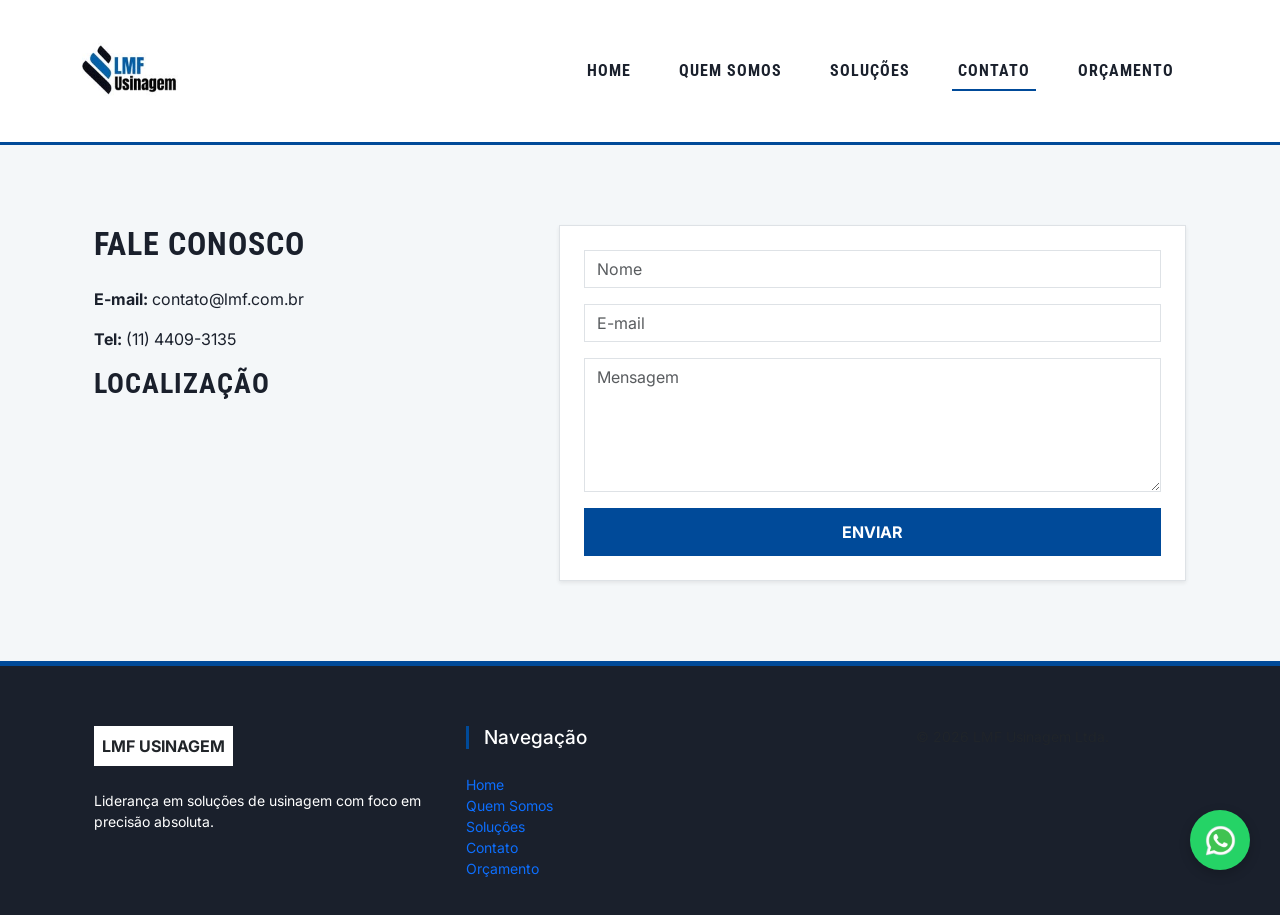
==== contato.html @ 6fcbe22f "Versão inicial LMF com ajustes de UI" ====
<!doctype html>
<html lang="pt-br">
  <head>
    <meta charset="UTF-8" />
    <meta name="viewport" content="width=device-width, initial-scale=1.0" />
    <title>LMF Usinagem | Contato</title>
    <link
      href="https://cdn.jsdelivr.net/npm/bootstrap@5.3.2/dist/css/bootstrap.min.css"
      rel="stylesheet"
    />
    <link
      href="https://fonts.googleapis.com/css2?family=Inter:wght@400;700&family=Roboto+Condensed:wght@700&display=swap"
      rel="stylesheet"
    />
    <link rel="stylesheet" href="style.css" />
  </head>
  <body>
    <nav class="navbar navbar-expand-lg sticky-top">
      <div class="container">
        <a class="navbar-brand d-flex align-items-center" href="index.html">
          <img src="img/logo.jpg" alt="lmf_logo" height="100" />
        </a>
        <button
          class="navbar-toggler border-0"
          type="button"
          data-bs-toggle="collapse"
          data-bs-target="#navbarNav"
        >
          <span class="navbar-toggler-icon"></span>
        </button>
        <div class="collapse navbar-collapse" id="navbarNav">
          <ul class="navbar-nav ms-auto">
            <li class="nav-item">
              <a class="nav-link" href="index.html">Home</a>
            </li>
            <li class="nav-item">
              <a class="nav-link" href="quem_somos.html">Quem Somos</a>
            </li>
            <li class="nav-item">
              <a class="nav-link" href="solucoes.html">Soluções</a>
            </li>
            <li class="nav-item">
              <a class="nav-link active" href="contato.html">Contato</a>
            </li>
            <li class="nav-item">
              <a class="nav-link" href="orcamento.html">Orçamento</a>
            </li>
          </ul>
        </div>
      </div>
    </nav>

    <main class="page-section">
      <div class="container">
        <div class="row g-4">
          <div class="col-lg-5 mb-4">
            <h2 class="fw-bold mb-4">Fale Conosco</h2>
            <p><strong>E-mail:</strong> contato@lmf.com.br</p>
            <p><strong>Tel:</strong> (11) 4409-3135</p>
            <div class="col-lg-5 pe-lg-5">
              <h3 class="fw-bold mb-4">Localização</h3>
              <div class="ratio ratio-16x9">
                <iframe
                  src="https://www.google.com/maps/embed?pb=!1m18!1m12!1m3!1d3665.8258990457516!2d-47.0580151!3d-23.2494217!2m3!1f0!2f0!3f0!3m2!1i1024!2i768!4f13.1!3m3!1m2!1s0x94cf3b98a22b06c5%3A0xddeb3f2fcb4946f!2sLMF%20Usinagem!5e0!3m2!1spt-BR!2sbr!4v1773589391187!5m2!1spt-BR!2sbr"
                  class="google-map"
                  allowfullscreen=""
                  loading="lazy"
                  referrerpolicy="no-referrer-when-downgrade"
                >
                </iframe>
              </div>
            </div>
          </div>
          <div class="col-lg-7">
            <form id="contactForm" class="bg-white p-4 border shadow-sm">
              <input
                type="text"
                class="form-control mb-3"
                placeholder="Nome"
                required
              />
              <input
                type="email"
                class="form-control mb-3"
                placeholder="E-mail"
                required
              />
              <textarea
                class="form-control mb-3"
                rows="5"
                placeholder="Mensagem"
              ></textarea>
              <button type="submit" class="btn btn-industrial w-100 text-white">
                ENVIAR
              </button>
            </form>
          </div>
        </div>
      </div>
    </main>

    <footer>
      <div class="container">
        <div class="row g-4">
          <div class="col-lg-4">
            <div class="bg-white d-inline-block p-2 mb-4 fw-bold text-dark">
              LMF USINAGEM
            </div>
            <p class="small">
              Liderança em soluções de usinagem com foco em precisão absoluta.
            </p>
          </div>
          <div class="col-lg-4">
            <h6 class="footer-heading">Navegação</h6>
            <ul class="list-unstyled small">
              <li>
                <a href="index.html" class="text-decoration-none">Home</a>
              </li>
              <li>
                <a href="quem_somos.html" class="text-decoration-none"
                  >Quem Somos</a
                >
              </li>
              <li>
                <a href="solucoes.html" class="text-decoration-none"
                  >Soluções</a
                >
              </li>
              <li>
                <a href="contato.html" class="text-decoration-none">Contato</a>
              </li>
              <li>
                <a href="orcamento.html" class="text-decoration-none"
                  >Orçamento</a
                >
              </li>
            </ul>
          </div>
          <div class="col-lg-4 text-center">
            <p class="small text-muted">© 2026 LMF Usinagem Ltda.</p>
          </div>
        </div>
      </div>
    </footer>

    <a href="https://wa.me/5511959652574" target="_blank" class="whatsapp-fab">
      <img src="img/whats_icon.png" alt="WhatsApp" class="whats_image" />
    </a>
    <script src="https://cdn.jsdelivr.net/npm/bootstrap@5.3.2/dist/js/bootstrap.bundle.min.js"></script>
    <script src="script.js"></script>
  </body>
</html>
---- style.css ----
html {
    overflow-y: scroll;
}

:root {
    --lmf-blue: #004a99;
    --lmf-dark-blue: #003366;
    --lmf-gray-metallic: #e2e8f0;
    --lmf-dark-gray: #1a202c;
    --lmf-accent: #3182ce;
    --lmf-white: #ffffff;
}

body {
    font-family: 'Inter', sans-serif;
    color: var(--lmf-dark-gray);
    background-color: #f4f7f9;
    overflow-x: hidden;
    width: 100%;
}

main {
    padding-top: 1px;
    padding-bottom: 1px;
}

h1, h2, h3, .nav-link {
    font-family: 'Roboto Condensed', sans-serif;
    text-transform: uppercase;
    letter-spacing: 1px;
}

.btn, .card, .form-control, .form-select {
    border-radius: 0 !important;
}


.navbar {
    background-color: var(--lmf-white);
    border-bottom: 3px solid var(--lmf-blue);
    padding: 1rem 0;
    transition: all 0.3s ease;
}

.nav-link {
    color: var(--lmf-dark-gray) !important;
    font-weight: 700;
    padding: 0.5rem 1.5rem !important;
    position: relative;
    display: inline-block;
}


.nav-link::after {
    content: '';
    position: absolute;
    bottom: 0;
    left: 50%; 
    width: 0;   
    height: 2px;
    background: var(--lmf-blue);
    transition: all 0.3s ease-in-out;
    transform: translateX(-50%); 
}

.nav-link:hover::after, 
.nav-link.active::after {
    width: 70%; 
}


.hero {
    background: linear-gradient(rgba(0, 51, 102, 0.8), rgba(0, 74, 153, 0.7)), 
                url('https://images.unsplash.com/photo-1504917595217-d4dc5ebe6122?auto=format&fit=crop&q=80&w=2000');
    background-size: cover;
    background-position: center;
    height: 70vh;
    display: flex;
    align-items: center;
    color: white;
    border-top: 1px solid var(--lmf-dark-blue);
    border-bottom: 1px solid var(--lmf-dark-blue);
}

.page-section {
    padding: 80px 0;
}

.service-card {
    border: 1px solid #ddd;
    border-left: 5px solid var(--lmf-blue);
    transition: all 0.3s ease;
    height: 100%;
    background: white;
}

.service-card:hover {
    transform: scale(1.02);
    box-shadow: 0 10px 20px rgba(0,0,0,0.1);
}

.whatsapp-fab {
    position: fixed;
    bottom: 30px;
    right: 30px;
    background-color: #25d366;
    width: 60px;
    height: 60px;
    border-radius: 50%;
    display: flex;
    align-items: center;
    justify-content: center;
    box-shadow: 0 4px 12px rgba(0,0,0,0.2);
    z-index: 1000;
    transition: transform 0.3s;
}

.whatsapp-fab:hover { transform: scale(1.1); }

footer {
    background-color: var(--lmf-dark-gray);
    color: var(--lmf-white);
    padding: 60px 0 20px;
    border-top: 5px solid var(--lmf-blue);
}

.footer-heading {
    color: white;
    margin-bottom: 25px;
    font-size: 1.2rem;
    border-left: 3px solid var(--lmf-blue);
    padding-left: 15px;
}

.placeholder-img {
    background: #e2e8f0;
    display: flex;
    align-items: center;
    justify-content: center;
    color: #64748b;
    font-weight: bold;
    text-transform: uppercase;
}

.btn-industrial {
    background-color: var(--lmf-blue);
    color: white;
    border: none;
    padding: 12px 30px;
    font-weight: bold;
    transition: background 0.3s;
}

.btn-industrial:hover { background-color: var(--lmf-dark-blue); }

.whats_image {
    width: 35px;
    height: 35px;
}

.row {
    margin-left: 0;
    margin-right: 0;
}

.google-map {
    width: 100%;
    height: 100px;
    border: 0;
    border-radius: 15px;
    display: block;
}
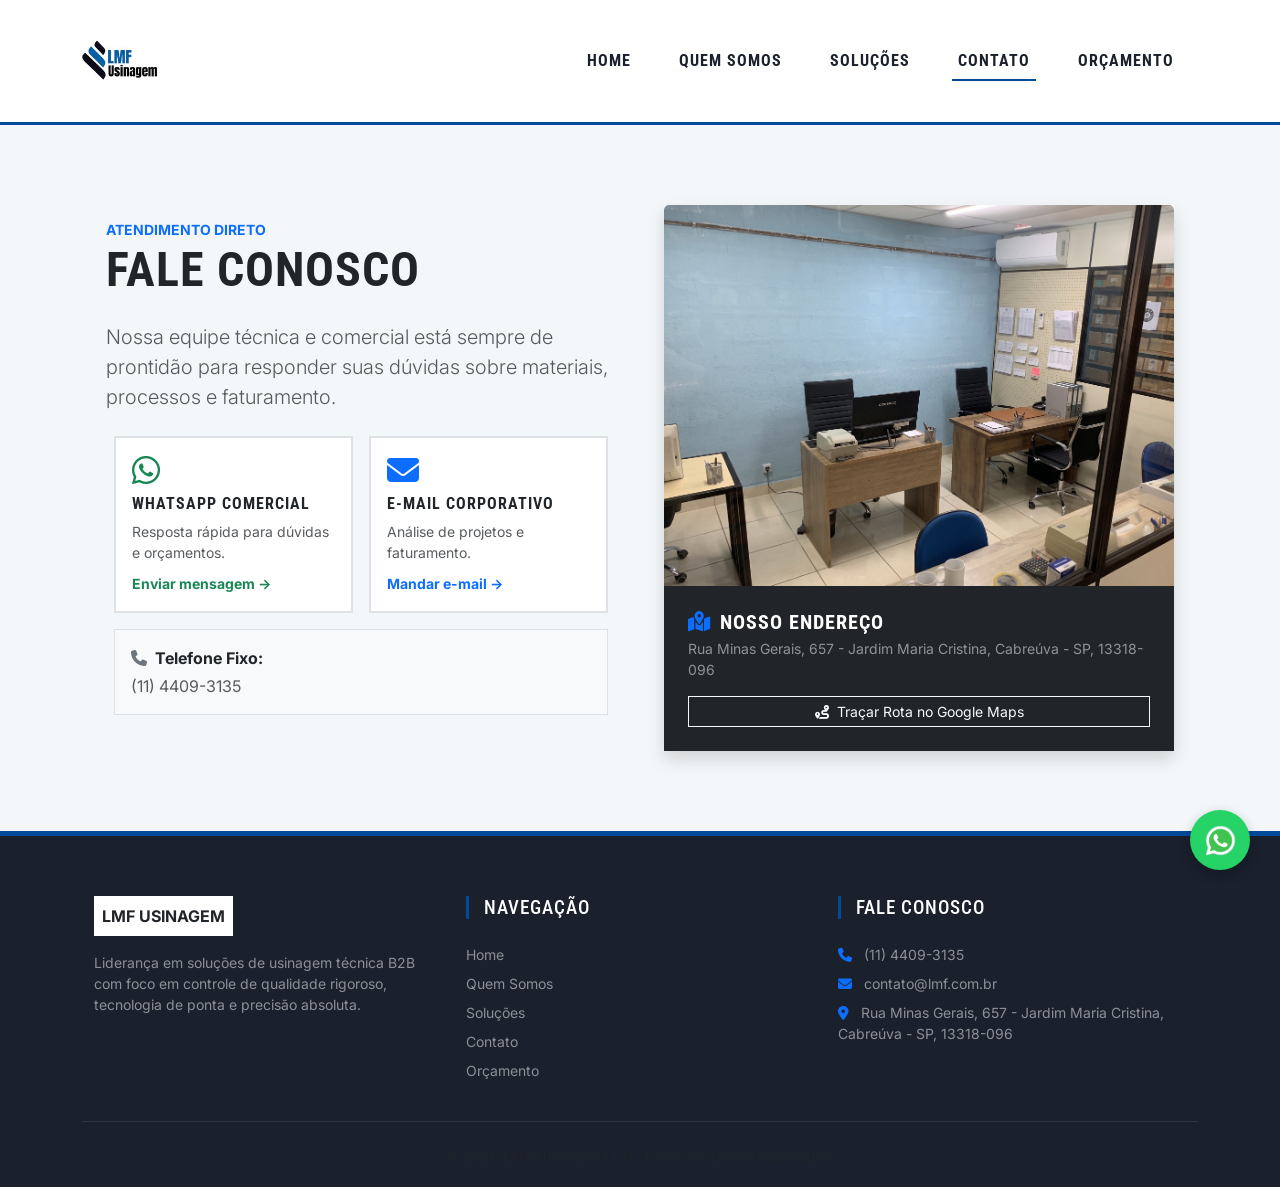
==== commit 16a7d81e: "feat: atualiza design institucional, adiciona fotos tratadas, otimiza seo local e integra lojas do m" ====
--- a/contato.html
+++ b/contato.html
@@ -3,48 +3,28 @@
   <head>
     <meta charset="UTF-8" />
     <meta name="viewport" content="width=device-width, initial-scale=1.0" />
-    <title>LMF Usinagem | Contato</title>
-    <link
-      href="https://cdn.jsdelivr.net/npm/bootstrap@5.3.2/dist/css/bootstrap.min.css"
-      rel="stylesheet"
-    />
-    <link
-      href="https://fonts.googleapis.com/css2?family=Inter:wght@400;700&family=Roboto+Condensed:wght@700&display=swap"
-      rel="stylesheet"
-    />
+    <title>LMF Usinagem | Contatos Comerciais e Atendimento B2B</title>
+    <link href="https://cdn.jsdelivr.net/npm/bootstrap@5.3.2/dist/css/bootstrap.min.css" rel="stylesheet" />
+    <link href="https://fonts.googleapis.com/css2?family=Inter:wght@400;700&family=Roboto+Condensed:wght@700&display=swap" rel="stylesheet" />
+    <link href="https://cdnjs.cloudflare.com/ajax/libs/font-awesome/6.4.0/css/all.min.css" rel="stylesheet" />
     <link rel="stylesheet" href="style.css" />
   </head>
   <body>
     <nav class="navbar navbar-expand-lg sticky-top">
       <div class="container">
         <a class="navbar-brand d-flex align-items-center" href="index.html">
-          <img src="img/logo.jpg" alt="lmf_logo" height="100" />
+          <img src="img/logo.jpg" alt="LMF Logo" height="80" />
         </a>
-        <button
-          class="navbar-toggler border-0"
-          type="button"
-          data-bs-toggle="collapse"
-          data-bs-target="#navbarNav"
-        >
+        <button class="navbar-toggler border-0" type="button" data-bs-toggle="collapse" data-bs-target="#navbarNav">
           <span class="navbar-toggler-icon"></span>
         </button>
         <div class="collapse navbar-collapse" id="navbarNav">
           <ul class="navbar-nav ms-auto">
-            <li class="nav-item">
-              <a class="nav-link" href="index.html">Home</a>
-            </li>
-            <li class="nav-item">
-              <a class="nav-link" href="quem_somos.html">Quem Somos</a>
-            </li>
-            <li class="nav-item">
-              <a class="nav-link" href="solucoes.html">Soluções</a>
-            </li>
-            <li class="nav-item">
-              <a class="nav-link active" href="contato.html">Contato</a>
-            </li>
-            <li class="nav-item">
-              <a class="nav-link" href="orcamento.html">Orçamento</a>
-            </li>
+            <li class="nav-item"><a class="nav-link" href="index.html">Home</a></li>
+            <li class="nav-item"><a class="nav-link" href="quem_somos.html">Quem Somos</a></li>
+            <li class="nav-item"><a class="nav-link" href="solucoes.html">Soluções</a></li>
+            <li class="nav-item"><a class="nav-link active" href="contato.html">Contato</a></li>
+            <li class="nav-item"><a class="nav-link" href="orcamento.html">Orçamento</a></li>
           </ul>
         </div>
       </div>
@@ -52,49 +32,56 @@
 
     <main class="page-section">
       <div class="container">
-        <div class="row g-4">
-          <div class="col-lg-5 mb-4">
-            <h2 class="fw-bold mb-4">Fale Conosco</h2>
-            <p><strong>E-mail:</strong> contato@lmf.com.br</p>
-            <p><strong>Tel:</strong> (11) 4409-3135</p>
-            <div class="col-lg-5 pe-lg-5">
-              <h3 class="fw-bold mb-4">Localização</h3>
-              <div class="ratio ratio-16x9">
-                <iframe
-                  src="https://www.google.com/maps/embed?pb=!1m18!1m12!1m3!1d3665.8258990457516!2d-47.0580151!3d-23.2494217!2m3!1f0!2f0!3f0!3m2!1i1024!2i768!4f13.1!3m3!1m2!1s0x94cf3b98a22b06c5%3A0xddeb3f2fcb4946f!2sLMF%20Usinagem!5e0!3m2!1spt-BR!2sbr!4v1773589391187!5m2!1spt-BR!2sbr"
-                  class="google-map"
-                  allowfullscreen=""
-                  loading="lazy"
-                  referrerpolicy="no-referrer-when-downgrade"
-                >
-                </iframe>
+        <div class="row g-5 align-items-center">
+          
+          <div class="col-lg-6">
+            <span class="text-primary fw-bold text-uppercase small">Atendimento Direto</span>
+            <h2 class="fw-bold display-5 mb-4 text-dark">Fale Conosco</h2>
+            <p class="lead text-muted mb-4">
+              Nossa equipe técnica e comercial está sempre de prontidão para responder suas dúvidas sobre materiais, processos e faturamento.
+            </p>
+            
+            <div class="row g-3 mb-4">
+              <div class="col-sm-6">
+                <div class="p-3 bg-white border border-2 h-100">
+                  <span class="text-success"><i class="fa-brands fa-whatsapp fa-2x mb-2"></i></span>
+                  <h6 class="fw-bold text-dark">WhatsApp Comercial</h6>
+                  <p class="small text-muted mb-2">Resposta rápida para dúvidas e orçamentos.</p>
+                  <a href="https://wa.me/5511959652574" target="_blank" class="text-success fw-bold text-decoration-none small">Enviar mensagem →</a>
+                </div>
+              </div>
+              <div class="col-sm-6">
+                <div class="p-3 bg-white border border-2 h-100">
+                  <span class="text-primary"><i class="fa-solid fa-envelope fa-2x mb-2"></i></span>
+                  <h6 class="fw-bold text-dark">E-mail Corporativo</h6>
+                  <p class="small text-muted mb-2">Análise de projetos e faturamento.</p>
+                  <a href="mailto:contato@lmf.com.br" class="text-primary fw-bold text-decoration-none small">Mandar e-mail →</a>
+                </div>
+              </div>
+              <div class="col-12">
+                <div class="p-3 bg-light border">
+                  <p class="mb-1 text-dark fw-bold"><i class="fa-solid fa-phone text-secondary me-2"></i>Telefone Fixo:</p>
+                  <p class="text-muted mb-0">(11) 4409-3135</p>
+                </div>
               </div>
             </div>
           </div>
-          <div class="col-lg-7">
-            <form id="contactForm" class="bg-white p-4 border shadow-sm">
-              <input
-                type="text"
-                class="form-control mb-3"
-                placeholder="Nome"
-                required
-              />
-              <input
-                type="email"
-                class="form-control mb-3"
-                placeholder="E-mail"
-                required
-              />
-              <textarea
-                class="form-control mb-3"
-                rows="5"
-                placeholder="Mensagem"
-              ></textarea>
-              <button type="submit" class="btn btn-industrial w-100 text-white">
-                ENVIAR
-              </button>
-            </form>
+
+          <div class="col-lg-6">
+            <div class="card border-0 shadow">
+              <img src="img/escritorio_1.png" alt="Escritório Técnico e Administrativo da LMF" class="card-img-top img-fluid" />
+              <div class="card-body p-4 bg-dark text-white">
+                <h5 class="fw-bold mb-1"><i class="fa-solid fa-map-location-dot me-2 text-primary"></i>Nosso Endereço</h5>
+                <p class="small text-white-50 mb-3">
+                  Rua Minas Gerais, 657 - Jardim Maria Cristina, Cabreúva - SP, 13318-096
+                </p>
+                <a href="https://maps.app.goo.gl/j7W4SjxZfSUiSmXH8" target="_blank" class="btn btn-outline-light btn-sm rounded-0 w-100">
+                  <i class="fa-solid fa-route me-1"></i> Traçar Rota no Google Maps
+                </a>
+              </div>
+            </div>
           </div>
+          
         </div>
       </div>
     </main>
@@ -103,41 +90,47 @@
       <div class="container">
         <div class="row g-4">
           <div class="col-lg-4">
-            <div class="bg-white d-inline-block p-2 mb-4 fw-bold text-dark">
+            <div class="bg-white d-inline-block p-2 mb-3 fw-bold text-dark">
               LMF USINAGEM
             </div>
-            <p class="small">
-              Liderança em soluções de usinagem com foco em precisão absoluta.
+            <p class="small text-white-50">
+              Liderança em soluções de usinagem técnica B2B com foco em controle de qualidade rigoroso, tecnologia de ponta e precisão absoluta.
             </p>
           </div>
           <div class="col-lg-4">
             <h6 class="footer-heading">Navegação</h6>
             <ul class="list-unstyled small">
-              <li>
-                <a href="index.html" class="text-decoration-none">Home</a>
+              <li class="mb-2"><a href="index.html" class="text-white-50 text-decoration-none hover-white">Home</a></li>
+              <li class="mb-2"><a href="quem_somos.html" class="text-white-50 text-decoration-none hover-white">Quem Somos</a></li>
+              <li class="mb-2"><a href="solucoes.html" class="text-white-50 text-decoration-none hover-white">Soluções</a></li>
+              <li class="mb-2"><a href="contato.html" class="text-white-50 text-decoration-none hover-white">Contato</a></li>
+              <li class="mb-2"><a href="orcamento.html" class="text-white-50 text-decoration-none hover-white">Orçamento</a></li>
+            </ul>
+          </div>
+          <div class="col-lg-4">
+            <h6 class="footer-heading">Fale Conosco</h6>
+            <ul class="list-unstyled small text-white-50">
+              <li class="mb-2">
+                <i class="fa-solid fa-phone text-primary me-2"></i>
+                <a href="tel:1144093135" class="text-white-50 text-decoration-none hover-white">(11) 4409-3135</a>
               </li>
-              <li>
-                <a href="quem_somos.html" class="text-decoration-none"
-                  >Quem Somos</a
-                >
+              <li class="mb-2">
+                <i class="fa-solid fa-envelope text-primary me-2"></i>
+                <a href="mailto:contato@lmf.com.br" class="text-white-50 text-decoration-none hover-white">contato@lmf.com.br</a>
               </li>
-              <li>
-                <a href="solucoes.html" class="text-decoration-none"
-                  >Soluções</a
-                >
-              </li>
-              <li>
-                <a href="contato.html" class="text-decoration-none">Contato</a>
-              </li>
-              <li>
-                <a href="orcamento.html" class="text-decoration-none"
-                  >Orçamento</a
-                >
+              <li class="mb-2">
+                <i class="fa-solid fa-location-dot text-primary me-2"></i>
+                <a href="https://maps.app.goo.gl/K8T7A7mC6T72" target="_blank" class="text-white-50 text-decoration-none hover-white">
+                  Rua Minas Gerais, 657 - Jardim Maria Cristina, Cabreúva - SP, 13318-096
+                </a>
               </li>
             </ul>
           </div>
-          <div class="col-lg-4 text-center">
-            <p class="small text-muted">© 2026 LMF Usinagem Ltda.</p>
+        </div>
+        <hr class="border-secondary my-4">
+        <div class="row">
+          <div class="col-12 text-center">
+            <p class="small text-muted mb-0">© 2026 LMF Usinagem Ltda. Todos os direitos reservados.</p>
           </div>
         </div>
       </div>
@@ -146,7 +139,8 @@
     <a href="https://wa.me/5511959652574" target="_blank" class="whatsapp-fab">
       <img src="img/whats_icon.png" alt="WhatsApp" class="whats_image" />
     </a>
+
     <script src="https://cdn.jsdelivr.net/npm/bootstrap@5.3.2/dist/js/bootstrap.bundle.min.js"></script>
     <script src="script.js"></script>
   </body>
-</html>
+</html>
--- a/style.css
+++ b/style.css
@@ -24,7 +24,7 @@
     padding-bottom: 1px;
 }
 
-h1, h2, h3, .nav-link {
+h1, h2, h3, h4, h5, h6, .nav-link {
     font-family: 'Roboto Condensed', sans-serif;
     text-transform: uppercase;
     letter-spacing: 1px;
@@ -33,7 +33,6 @@
 .btn, .card, .form-control, .form-select {
     border-radius: 0 !important;
 }
-
 
 .navbar {
     background-color: var(--lmf-white);
@@ -49,7 +48,6 @@
     position: relative;
     display: inline-block;
 }
-
 
 .nav-link::after {
     content: '';
@@ -68,18 +66,24 @@
     width: 70%; 
 }
 
-
+/* Hero Section Otimizada usando a foto do laser em altíssima qualidade */
 .hero {
-    background: linear-gradient(rgba(0, 51, 102, 0.8), rgba(0, 74, 153, 0.7)), 
-                url('https://images.unsplash.com/photo-1504917595217-d4dc5ebe6122?auto=format&fit=crop&q=80&w=2000');
+    background: linear-gradient(rgba(0, 51, 102, 0.85), rgba(0, 74, 153, 0.75)), 
+                url('img/laser_1.jpeg');
     background-size: cover;
     background-position: center;
-    height: 70vh;
+    background-attachment: scroll;
+    height: 75vh;
     display: flex;
     align-items: center;
     color: white;
-    border-top: 1px solid var(--lmf-dark-blue);
-    border-bottom: 1px solid var(--lmf-dark-blue);
+}
+
+@media (max-width: 768px) {
+    .hero {
+        height: auto;
+        padding: 80px 0;
+    }
 }
 
 .page-section {
@@ -95,8 +99,13 @@
 }
 
 .service-card:hover {
-    transform: scale(1.02);
-    box-shadow: 0 10px 20px rgba(0,0,0,0.1);
+    transform: translateY(-5px);
+    box-shadow: 0 10px 20px rgba(0,0,0,0.15);
+}
+
+.img-gallery-fit {
+    height: 220px;
+    object-fit: cover;
 }
 
 .whatsapp-fab {
@@ -110,12 +119,14 @@
     display: flex;
     align-items: center;
     justify-content: center;
-    box-shadow: 0 4px 12px rgba(0,0,0,0.2);
+    box-shadow: 0 4px 12px rgba(0,0,0,0.25);
     z-index: 1000;
     transition: transform 0.3s;
 }
 
-.whatsapp-fab:hover { transform: scale(1.1); }
+.whatsapp-fab:hover { 
+    transform: scale(1.1); 
+}
 
 footer {
     background-color: var(--lmf-dark-gray);
@@ -132,16 +143,6 @@
     padding-left: 15px;
 }
 
-.placeholder-img {
-    background: #e2e8f0;
-    display: flex;
-    align-items: center;
-    justify-content: center;
-    color: #64748b;
-    font-weight: bold;
-    text-transform: uppercase;
-}
-
 .btn-industrial {
     background-color: var(--lmf-blue);
     color: white;
@@ -149,9 +150,13 @@
     padding: 12px 30px;
     font-weight: bold;
     transition: background 0.3s;
+    text-transform: uppercase;
 }
 
-.btn-industrial:hover { background-color: var(--lmf-dark-blue); }
+.btn-industrial:hover { 
+    background-color: var(--lmf-dark-blue); 
+    color: white;
+}
 
 .whats_image {
     width: 35px;
@@ -163,10 +168,9 @@
     margin-right: 0;
 }
 
-.google-map {
-    width: 100%;
-    height: 100px;
-    border: 0;
-    border-radius: 15px;
-    display: block;
+.hover-white {
+    transition: color 0.2s ease-in-out;
+}
+.hover-white:hover {
+    color: var(--lmf-white) !important;
 }
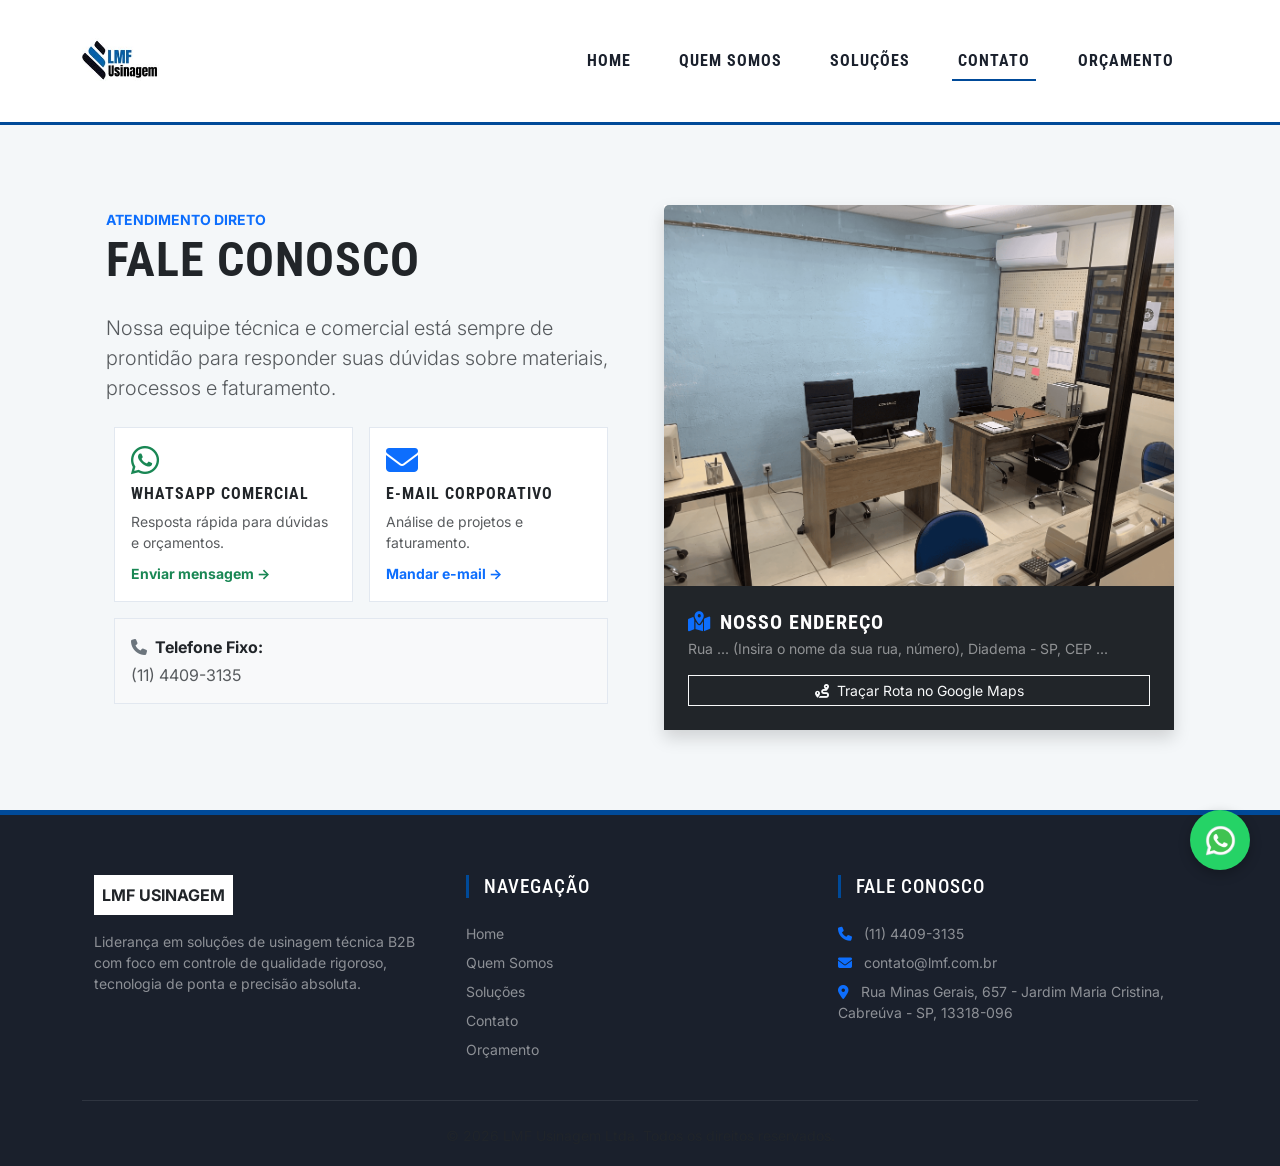
==== commit 6644e2ba: "style: padroniza efeitos de hover e interatividade em todas as páginas" ====
--- a/contato.html
+++ b/contato.html
@@ -43,7 +43,7 @@
             
             <div class="row g-3 mb-4">
               <div class="col-sm-6">
-                <div class="p-3 bg-white border border-2 h-100">
+                <div class="p-3 bg-white border border-2 h-100 hover-card">
                   <span class="text-success"><i class="fa-brands fa-whatsapp fa-2x mb-2"></i></span>
                   <h6 class="fw-bold text-dark">WhatsApp Comercial</h6>
                   <p class="small text-muted mb-2">Resposta rápida para dúvidas e orçamentos.</p>
@@ -51,7 +51,7 @@
                 </div>
               </div>
               <div class="col-sm-6">
-                <div class="p-3 bg-white border border-2 h-100">
+                <div class="p-3 bg-white border border-2 h-100 hover-card">
                   <span class="text-primary"><i class="fa-solid fa-envelope fa-2x mb-2"></i></span>
                   <h6 class="fw-bold text-dark">E-mail Corporativo</h6>
                   <p class="small text-muted mb-2">Análise de projetos e faturamento.</p>
@@ -59,7 +59,7 @@
                 </div>
               </div>
               <div class="col-12">
-                <div class="p-3 bg-light border">
+                <div class="p-3 bg-light border hover-card">
                   <p class="mb-1 text-dark fw-bold"><i class="fa-solid fa-phone text-secondary me-2"></i>Telefone Fixo:</p>
                   <p class="text-muted mb-0">(11) 4409-3135</p>
                 </div>
@@ -68,14 +68,14 @@
           </div>
 
           <div class="col-lg-6">
-            <div class="card border-0 shadow">
+            <div class="card border-0 shadow hover-card-highlight">
               <img src="img/escritorio_1.png" alt="Escritório Técnico e Administrativo da LMF" class="card-img-top img-fluid" />
               <div class="card-body p-4 bg-dark text-white">
                 <h5 class="fw-bold mb-1"><i class="fa-solid fa-map-location-dot me-2 text-primary"></i>Nosso Endereço</h5>
                 <p class="small text-white-50 mb-3">
-                  Rua Minas Gerais, 657 - Jardim Maria Cristina, Cabreúva - SP, 13318-096
+                  Rua ... (Insira o nome da sua rua, número), Diadema - SP, CEP ...
                 </p>
-                <a href="https://maps.app.goo.gl/j7W4SjxZfSUiSmXH8" target="_blank" class="btn btn-outline-light btn-sm rounded-0 w-100">
+                <a href="https://maps.app.goo.gl/K8T7A7mC6T72" target="_blank" class="btn btn-outline-light btn-sm rounded-0 w-100">
                   <i class="fa-solid fa-route me-1"></i> Traçar Rota no Google Maps
                 </a>
               </div>
--- a/style.css
+++ b/style.css
@@ -173,4 +173,26 @@
 }
 .hover-white:hover {
     color: var(--lmf-white) !important;
+}
+
+/* Efeito de hover consistente em todo o site */
+.hover-card {
+    transition: all 0.3s ease-in-out;
+    border: 1px solid var(--lmf-gray-metallic) !important;
+}
+
+.hover-card:hover {
+    transform: translateY(-5px);
+    box-shadow: 0 10px 20px rgba(0, 0, 0, 0.12) !important;
+    border-color: var(--lmf-blue) !important;
+}
+
+/* Efeito específico para o quadrão de destaque comercial */
+.hover-card-highlight {
+    transition: all 0.3s ease-in-out;
+}
+
+.hover-card-highlight:hover {
+    transform: translateY(-5px);
+    box-shadow: 0 12px 24px rgba(0, 43, 91, 0.15) !important;
 }
